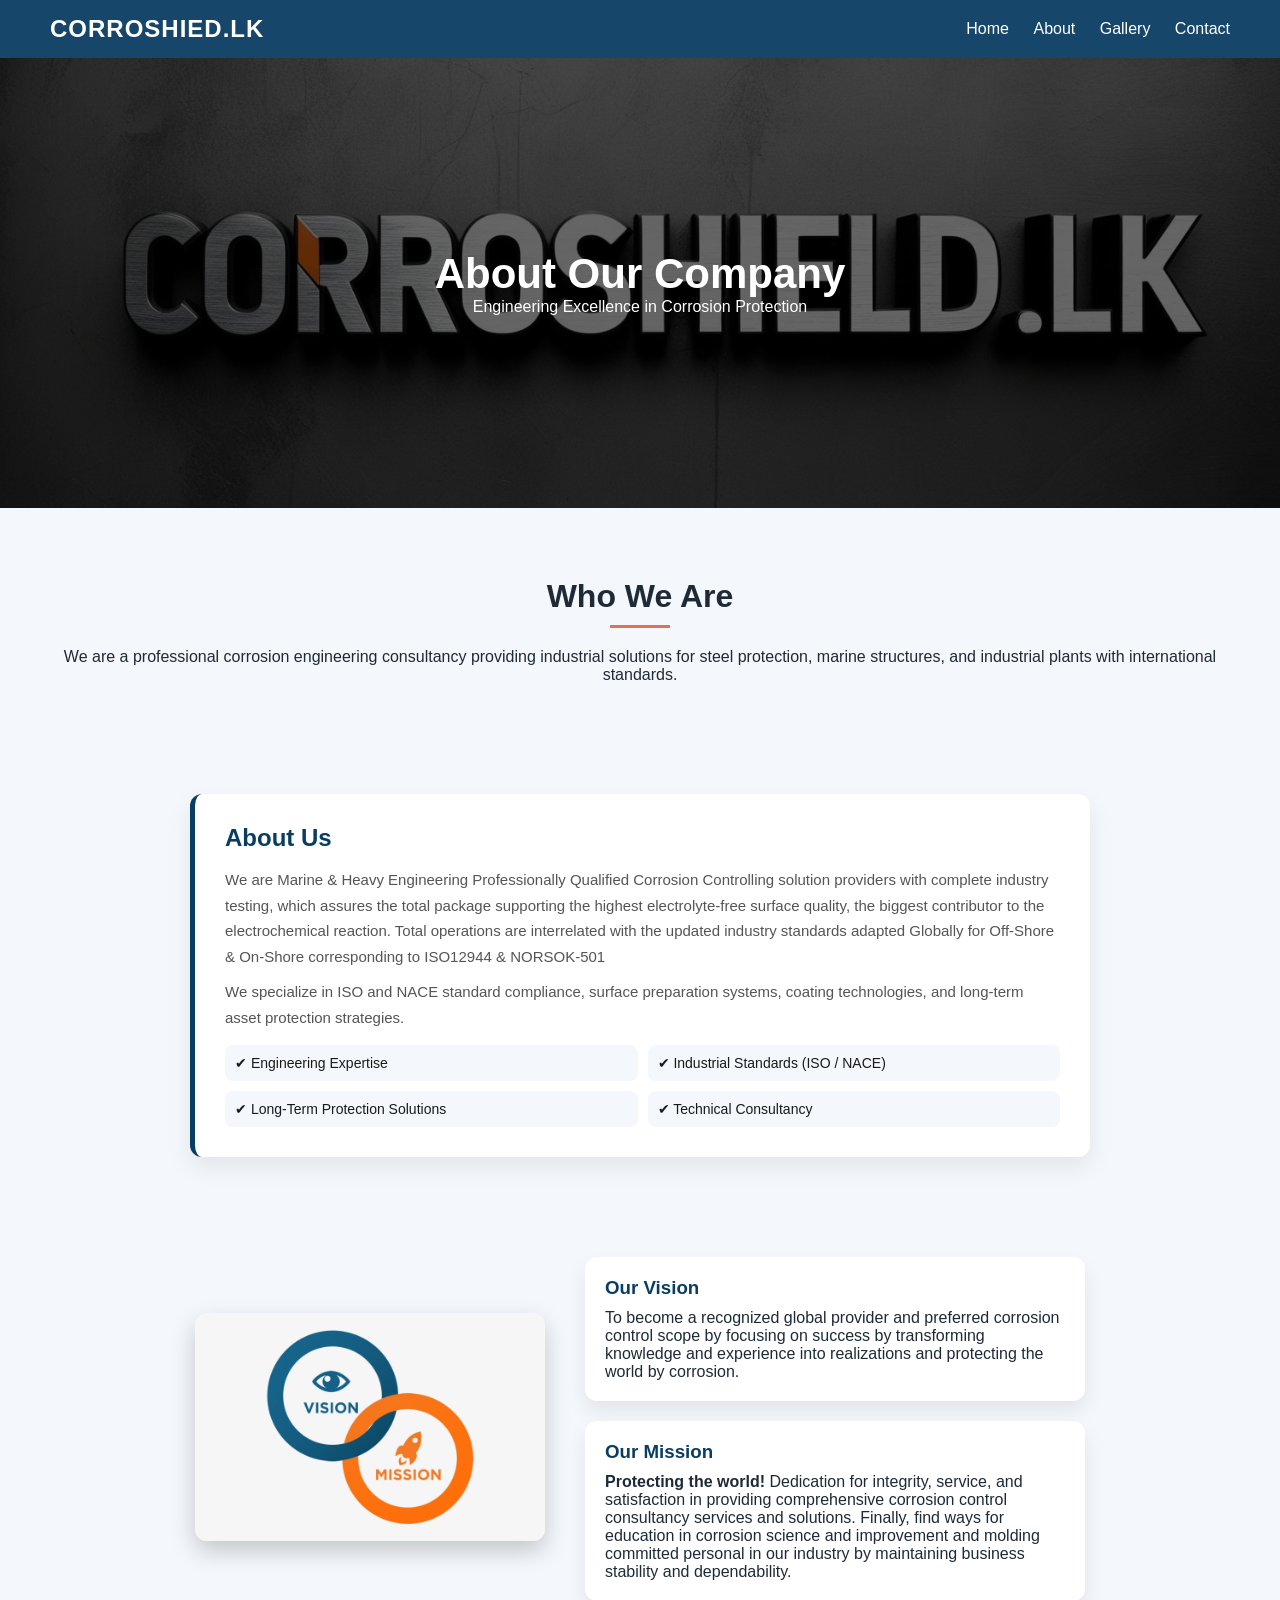
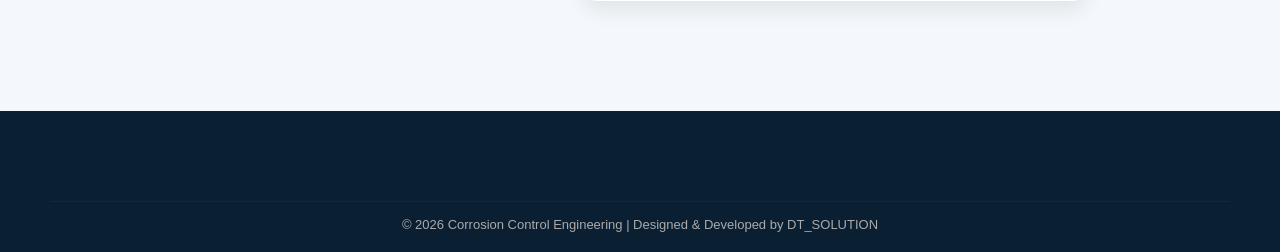
==== about.html @ cd720882 "corroshield web added" ====
<!DOCTYPE html>
<html>
<head>
<title>About</title>
<link rel="stylesheet" href="css/style.css">
<meta name="viewport" content="width=device-width, initial-scale=1.0">
</head>

<body>

<header>
    <h2>CORROSHIED.LK</h2>
    <nav>
        <a href="index.html">Home</a>
        <a href="about.html">About</a>
        <a href="gallery.html">Gallery</a>
        <a href="contact.html">Contact</a>
    </nav>
</header>

<!-- HERO SECTION -->
<div class="about-hero">
    <div class="about-hero-content">
        <h1>About Our Company</h1>
        <p>Engineering Excellence in Corrosion Protection</p>
    </div>
</div>

<!-- ABOUT TEXT -->
<div class="section">
    <h2>Who We Are</h2>
    <p>
        We are a professional corrosion engineering consultancy providing industrial solutions
        for steel protection, marine structures, and industrial plants with international standards.
    </p>
</div>

<!-- ABOUT US HIGHLIGHT BOX -->
<div class="about-us-box">

    <h2>About Us</h2>

    <p>
        We are Marine & Heavy Engineering Professionally Qualified 
        Corrosion Controlling solution providers with complete industry 
        testing, which assures the total package supporting the highest 
        electrolyte-free surface quality, the biggest contributor to the 
        electrochemical reaction. Total operations are interrelated with 
        the updated industry standards adapted Globally for Off-Shore & 
        On-Shore corresponding to ISO12944 & NORSOK-501
    </p>

    <p>
        We specialize in ISO and NACE standard compliance, surface preparation systems,
        coating technologies, and long-term asset protection strategies.
    </p>

    <div class="about-highlights">

        <div class="highlight">
            ✔ Engineering Expertise
        </div>

        <div class="highlight">
            ✔ Industrial Standards (ISO / NACE)
        </div>

        <div class="highlight">
            ✔ Long-Term Protection Solutions
        </div>

        <div class="highlight">
            ✔ Technical Consultancy
        </div>

    </div>

</div>



<!-- VISION & MISSION SECTION -->
<div class="vm-section">

    <div class="vm-image">
        <img src="./img/about.png" alt="About Image">
    </div>

    <div class="vm-boxes">

        <div class="vm-box">
            <h3>Our Vision</h3>
            <p>
                To become a recognized global provider and preferred corrosion control 
                scope by focusing on success by transforming knowledge and experience 
                into realizations and protecting the world by corrosion.
            </p>
        </div>

        <div class="vm-box">
            <h3>Our Mission</h3>
            <p>
                <b>Protecting the world!</b>

            Dedication for integrity, service, and satisfaction in providing comprehensive 
            corrosion control consultancy services and solutions. Finally, find ways for education in 
            corrosion science and improvement and molding committed personal in our industry by maintaining business stability and dependability.
            </p>
        </div>

    </div>

</div>


<!-- FOOTER -->
<footer>
    <div class="footer-bottom">
        © 2026 Corrosion Control Engineering | Designed & Developed by DT_SOLUTION
    </div>
</footer>


</body>
</html>
---- css/style.css ----
* {
    margin: 0;
    padding: 0;
    box-sizing: border-box;
    font-family: 'Poppins', sans-serif;
}

body {
    background: #f4f7fb;
    color: #1f2a37;
    scroll-behavior: smooth;
}

/* ================= NAVBAR ================= */
header {
    background: rgba(10, 61, 98, 0.95);
    backdrop-filter: blur(10px);
    padding: 15px 50px;
    display: flex;
    justify-content: space-between;
    align-items: center;
    position: sticky;
    top: 0;
    z-index: 1000;
    animation: slideDown 0.6s ease;
}

header h2 {
    color: white;
    letter-spacing: 1px;
}

nav a {
    color: white;
    margin-left: 20px;
    text-decoration: none;
    font-weight: 500;
    transition: 0.3s;
}

nav a:hover {
    color: #e17055;
    transform: translateY(-2px);
}

/* ================= HERO ================= */
.hero {
    height: 92vh;
    display: flex;
    align-items: center;
    justify-content: center;
    text-align: center;
    color: white;
    position: relative;
    overflow: hidden;
}

/* HERO IMAGE */
.hero-small {
    height: 60vh; /* 🔥 smaller hero */
    background: url('../img/logo.jpg') center/cover no-repeat;
    position: relative;
    display: flex;
    align-items: center;
    justify-content: center;
}

.hero-overlay {
    position: absolute;
    width: 100%;
    height: 100%;
    background: rgba(0,0,0,0.55);
    display: flex;
    align-items: center;
    justify-content: center;
}

.hero-content {
    text-align: center;
    color: white;
    padding: 20px;
    animation: fadeUp 1s ease;
}

.hero-content h1 {
    font-size: 38px;
    margin-bottom: 10px;
}

.hero-content p {
    font-size: 16px;
    opacity: 0.9;
}

.hero-btn {
    display: inline-block;
    margin-top: 15px;
    padding: 10px 22px;
    background: #e17055;
    color: white;
    text-decoration: none;
    border-radius: 25px;
    transition: 0.3s;
}

.hero-btn:hover {
    background: #d35400;
    transform: scale(1.05);
}
.btn:hover {
    background: #d35400;
    transform: scale(1.05);
}

/* ================= SECTIONS ================= */
.section {
    padding: 70px 50px;
    text-align: center;
}

.section h2 {
    font-size: 32px;
    margin-bottom: 20px;
    position: relative;
}

.section h2::after {
    content: "";
    width: 60px;
    height: 3px;
    background: #e17055;
    display: block;
    margin: 10px auto;
}

/* ================= CARDS ================= */
.cards {
    display: flex;
    justify-content: center;
    gap: 25px;
    flex-wrap: wrap;
}

.card {
    background: white;
    padding: 25px;
    width: 260px;
    border-radius: 12px;
    box-shadow: 0 10px 25px rgba(0,0,0,0.08);
    transition: 0.4s;
}

.card:hover {
    transform: translateY(-10px);
}

/* ================= GALLERY ================= */
.gallery {
    display: grid;
    grid-template-columns: repeat(3, 1fr);
    gap: 15px;
}

.gallery img {
    width: 100%;
    border-radius: 12px;
    transition: 0.4s;
}

.gallery img:hover {
    transform: scale(1.05);
}

/* ================= CONTACT ================= */
form {
    max-width: 550px;
    margin: auto;
}

input, textarea {
    width: 100%;
    margin: 10px 0;
    padding: 12px;
    border: 1px solid #ddd;
    border-radius: 8px;
}

input:focus, textarea:focus {
    outline: none;
    border-color: #0a3d62;
}

/* ================= FOOTER (PRO LEVEL) ================= */
footer {
    background: #0b1f33;
    color: white;
    padding: 60px 50px 20px;
    margin-top: 50px;
}

.footer-container {
    display: grid;
    grid-template-columns: repeat(4, 1fr);
    gap: 30px;
}

.footer-container h3 {
    margin-bottom: 15px;
    color: #e17055;
}

.footer-container p, .footer-container a {
    color: #cfd8dc;
    font-size: 14px;
    text-decoration: none;
    display: block;
    margin: 6px 0;
}

.footer-bottom {
    text-align: center;
    margin-top: 30px;
    border-top: 1px solid #223;
    padding-top: 15px;
    font-size: 13px;
    color: #aaa;
}

/* ================= FLOATING BOX ================= */
.floating-btn {
    position: fixed;
    bottom: 20px;
    right: 20px;
    width: 60px;
    height: 60px;
    background: #0a3d62;
    color: white;
    font-size: 24px;
    border-radius: 50%;
    display: flex;
    align-items: center;
    justify-content: center;
    cursor: pointer;
    box-shadow: 0 10px 20px rgba(0,0,0,0.2);
}

.floating-box {
    position: fixed;
    bottom: 90px;
    right: 20px;
    width: 270px;
    background: white;
    border-radius: 12px;
    padding: 15px;
    display: none;
    box-shadow: 0 10px 25px rgba(0,0,0,0.2);
}

/* ================= ANIMATIONS ================= */
@keyframes fadeUp {
    from { opacity: 0; transform: translateY(20px); }
    to { opacity: 1; transform: translateY(0); }
}

@keyframes slideDown {
    from { transform: translateY(-100%); }
    to { transform: translateY(0); }
}

@keyframes zoomIn {
    from { transform: scale(1.1); }
    to { transform: scale(1.2); }
}

/* ================= RESPONSIVE ================= */
@media (max-width: 768px) {
    .hero h1 { font-size: 32px; }

    .cards {
        flex-direction: column;
        align-items: center;
    }

    .gallery {
        grid-template-columns: 1fr;
    }

    .footer-container {
        grid-template-columns: 1fr;
        text-align: center;
    }

    header {
        flex-direction: column;
        text-align: center;
    }

    nav {
        margin-top: 10px;
    }
}

/* ================= INFO CARDS ================= */

.info-section {
    display: flex;
    justify-content: center;
    gap: 25px;
    padding: 60px 20px;
    flex-wrap: wrap;
}

.info-card {
    width: 300px;
    background: white;
    border-radius: 12px;
    overflow: hidden;
    box-shadow: 0 10px 25px rgba(0,0,0,0.08);
    transition: 0.4s;
}

.info-card:hover {
    transform: translateY(-10px);
}

.info-card img {
    width: 100%;
    height: 180px;
    object-fit: cover;
}

.info-card h3 {
    padding: 15px 15px 5px;
}

.info-card p {
    padding: 0 15px 10px;
    font-size: 14px;
    color: #555;
}

.info-card a {
    display: inline-block;
    margin: 0 15px 15px;
    color: #0a3d62;
    text-decoration: none;
    font-weight: bold;
}

.info-card a:hover {
    color: #e17055;
}

.gallery img {
    cursor: pointer;
    transition: 0.3s;
}

.gallery img:hover {
    transform: scale(1.05);
}

/* LIGHTBOX BACKGROUND */
.lightbox {
    display: none;
    position: fixed;
    z-index: 9999;
    top: 0;
    left: 0;
    width: 100%;
    height: 100%;
    background: rgba(0,0,0,0.85);
    justify-content: center;
    align-items: center;
}


/* ================= LIGHTBOX UPGRADE ================= */

.lightbox {
    display: none;
    position: fixed;
    z-index: 99999;
    top: 0;
    left: 0;
    width: 100%;
    height: 100%;
    
    background: rgba(0,0,0,0.9);
    
    justify-content: center;
    align-items: center;

    animation: fadeIn 0.3s ease;
}

.lightbox img {
    max-width: 90%;
    max-height: 85%;
    border-radius: 12px;
    box-shadow: 0 20px 60px rgba(0,0,0,0.6);

    animation: zoomPop 0.3s ease;
    cursor: zoom-out;
}

/* fade background */
@keyframes fadeIn {
    from { opacity: 0; }
    to { opacity: 1; }
}

/* image zoom effect */
@keyframes zoomPop {
    from {
        transform: scale(0.6);
        opacity: 0;
    }
    to {
        transform: scale(1);
        opacity: 1;
    }
}



/* ================= ABOUT HERO ================= */
.about-hero {
    height: 50vh;
    background: url('../img/logo.jpg') center/cover no-repeat;
    position: relative;
    display: flex;
    align-items: center;
    justify-content: center;
}

.about-hero::before {
    content: "";
    position: absolute;
    width: 100%;
    height: 100%;
    background: rgba(0,0,0,0.6);
}

.about-hero-content {
    position: relative;
    color: white;
    text-align: center;
    animation: fadeUp 1s ease;
}

.about-hero h1 {
    font-size: 42px;
}

/* ================= VISION MISSION ================= */
.vm-section {
    display: flex;
    align-items: center;
    justify-content: center;
    gap: 40px;
    padding: 60px;
    flex-wrap: wrap;
}

.vm-image img {
    width: 350px;
    border-radius: 12px;
    box-shadow: 0 10px 25px rgba(0,0,0,0.2);
}

.vm-boxes {
    display: flex;
    flex-direction: column;
    gap: 20px;
    max-width: 500px;
}

.vm-box {
    background: white;
    padding: 20px;
    border-radius: 12px;
    box-shadow: 0 10px 20px rgba(0,0,0,0.08);
    transition: 0.3s;
}

.vm-box:hover {
    transform: translateY(-5px);
}

.vm-box h3 {
    color: #0a3d62;
    margin-bottom: 10px;
}



/* ================= VISITING CARD IMAGE ================= */


.visit-card-img {
    max-width: 500px;
    margin: 30px auto;
    text-align: center;
}

.visit-card-img img {
    width: 100%;
    border-radius: 12px;
    box-shadow: 0 10px 25px rgba(0,0,0,0.15);
    transition: 0.3s;
}

.visit-card-img img:hover {
    transform: scale(1.03);
}



/* ================= WHATSAPP BUTTON ================= */



.whatsapp-btn {
    position: fixed;
    bottom: 90px;
    right: 20px;
    background: #25D366;
    color: white;
    width: 60px;
    height: 60px;
    border-radius: 50%;
    font-size: 28px;
    display: flex;
    align-items: center;
    justify-content: center;
    text-decoration: none;
    box-shadow: 0 10px 20px rgba(0,0,0,0.2);
    z-index: 1000;
    transition: 0.3s;
}

.whatsapp-btn:hover {
    transform: scale(1.1);
}

.whatsapp-float {
    position: fixed;
    bottom: 90px;
    right: 20px;
    width: 60px;
    height: 60px;
    background: #25D366;
    border-radius: 50%;
    display: flex;
    align-items: center;
    justify-content: center;
    box-shadow: 0 10px 20px rgba(0,0,0,0.25);
    z-index: 9999;
    transition: 0.3s ease;
}

.whatsapp-float img {
    width: 35px;
    height: 35px;
}

.whatsapp-float:hover {
    transform: scale(1.1);
    background: #1ebe5d;
}



/* ================= GALLERY HERO ================= */


.gallery-hero {
    height: 40vh;
    background: url('../img/logo.jpg') center/cover no-repeat;
    display: flex;
    flex-direction: column;
    justify-content: center;
    align-items: center;
    text-align: center;
    color: white;
    position: relative;
}

.gallery-hero::before {
    content: "";
    position: absolute;
    width: 100%;
    height: 100%;
    background: rgba(0,0,0,0.6);
}

.gallery-hero h1 {
    font-size: 40px;
    z-index: 2;
    animation: fadeUp 1s ease;
}

.gallery-hero p {
    z-index: 2;
    font-size: 16px;
    opacity: 0.9;
}



/* ================= GALLERY GRID ================= */


.gallery-section {
    display: grid;
    grid-template-columns: repeat(auto-fit, minmax(250px, 1fr));
    gap: 15px;
    padding: 50px;
}

.gallery-section img {
    width: 100%;
    height: 220px;
    object-fit: cover;
    border-radius: 12px;
    cursor: pointer;
    transition: 0.3s;
    box-shadow: 0 8px 20px rgba(0,0,0,0.1);
}

.gallery-section img:hover {
    transform: scale(1.05);
}


/* ================= STANDARDS BUTTON ================= */


.standards-btn {
    position: fixed;
    bottom: 20px;
    left: 20px;
    background: #0a3d62;
    color: white;
    padding: 12px 18px;
    border-radius: 30px;
    cursor: pointer;
    font-weight: bold;
    box-shadow: 0 10px 20px rgba(0,0,0,0.2);
    z-index: 9999;
    transition: 0.3s;
}

.standards-btn:hover {
    background: #e17055;
    transform: scale(1.05);
}


/* ================= MENU ================= */


.standards-menu {
    position: fixed;
    bottom: 70px;
    left: 20px;
    background: white;
    width: 200px;
    border-radius: 12px;
    box-shadow: 0 10px 25px rgba(0,0,0,0.2);
    display: none;
    flex-direction: column;
    overflow: hidden;
    z-index: 9999;
    animation: fadeUp 0.3s ease;
}

.standards-menu a {
    padding: 12px;
    text-decoration: none;
    color: #0a3d62;
    border-bottom: 1px solid #eee;
    transition: 0.3s;
}

.standards-menu a:hover {
    background: #f4f7fb;
    color: #e17055;
}

#backToTop {
    position: fixed;
    bottom: 20px;
    right: 20px;
    width: 50px;
    height: 50px;
    border: none;
    border-radius: 50%;
    background: #cf0f0f;
    color: white;
    font-size: 22px;
    cursor: pointer;
    display: none;
    box-shadow: 0 10px 20px rgba(0,0,0,0.25);
    transition: 0.3s;
    z-index: 9999;
}

#backToTop:hover {
    background: #e17055;
    transform: scale(1.1);
}


.info-card-wrapper {
    display: flex;
    gap: 15px;
    align-items: stretch;
}

.info-side-box {
    width: 200px;
    background: #0a3d62;
    color: white;
    padding: 15px;
    border-radius: 10px;
    font-size: 13px;
    box-shadow: 0 10px 20px rgba(0,0,0,0.1);
}

.info-side-box h4 {
    margin-bottom: 8px;
    color: #e17055;
}


.info-card {
    background: white;
    width: 350px;
    padding: 15px;
    border-radius: 12px;
    box-shadow: 0 10px 25px rgba(0,0,0,0.08);
    transition: 0.3s;
}

.info-card img {
    width: 100%;
    height: 180px;
    object-fit: cover;
    border-radius: 10px;
}

.info-card h3 {
    margin: 10px 0;
    font-size: 16px;
    color: #0a3d62;
}

.info-card p {
    font-size: 14px;
    color: #555;
    line-height: 1.6;
}

/* hidden content */
.more-text {
    display: none;
    margin-top: 10px;
    border-left: 3px solid #e17055;
    padding-left: 10px;
}

/* button */
.read-btn {
    margin-top: 10px;
    background: #0a3d62;
    color: white;
    border: none;
    padding: 8px 15px;
    border-radius: 6px;
    cursor: pointer;
}

.read-btn:hover {
    background: #e17055;
}


.about-us-box {
    background: white;
    padding: 30px;
    margin: 40px auto;
    max-width: 900px;
    border-radius: 12px;
    box-shadow: 0 10px 25px rgba(0,0,0,0.08);
    border-left: 5px solid #0a3d62;
}

.about-us-box h2 {
    margin-bottom: 15px;
    color: #0a3d62;
}

.about-us-box p {
    font-size: 15px;
    color: #555;
    line-height: 1.7;
    margin-bottom: 10px;
}

.about-highlights {
    display: grid;
    grid-template-columns: 1fr 1fr;
    gap: 10px;
    margin-top: 15px;
}

.highlight {
    background: #f4f7fb;
    padding: 10px;
    border-radius: 8px;
    font-size: 14px;
    color: #1a1a1a;
    font-weight: 500;
}


/* ===== TYPEWRITER HERO TITLE ===== */


.type-text {
    font-size: 38px;
    color: #fff;
    overflow: hidden;
    white-space: nowrap;
    border-right: 3px solid #e17055;
    width: 0;
    animation: typing 3.5s steps(35, end) forwards,
               blink 0.8s infinite;
}


/* subtitle fade */


.type-sub {
    opacity: 0;
    animation: fadeInText 2s ease forwards;
    animation-delay: 3.6s;
}

/* typing animation */
@keyframes typing {
    from { width: 0 }
    to { width: 100% }
}

/* cursor blink */
@keyframes blink {
    50% { border-color: transparent; }
}

/* subtitle fade */
@keyframes fadeInText {
    from { opacity: 0; transform: translateY(10px); }
    to { opacity: 1; transform: translateY(0); }
}


/* ================= CTA BUTTON ANIMATION ================= */


.hero-btn {
    display: inline-block;
    padding: 12px 28px;
    background: linear-gradient(135deg, #25D366, #4b442e);
    color: white;
    font-weight: 600;
    border-radius: 30px;
    text-decoration: none;
    position: relative;
    overflow: hidden;
    transition: all 0.3s ease;
    animation: fadeUp 1s ease;
}

/* hover effect */
.hero-btn:hover {
    transform: translateY(-5px) scale(1.05);
    box-shadow: 0 10px 25px rgba(37, 211, 102, 0.4);
}


/* glowing pulse effect */


.hero-btn::before {
    content: "";
    position: absolute;
    top: 50%;
    left: 50%;
    width: 300%;
    height: 300%;
    background: rgba(255, 255, 255, 0.2);
    transform: translate(-50%, -50%) scale(0);
    border-radius: 50%;
    animation: ripple 2.5s infinite;
}

/* ripple animation */
@keyframes ripple {
    0% {
        transform: translate(-50%, -50%) scale(0);
        opacity: 0.6;
    }
    100% {
        transform: translate(-50%, -50%) scale(1);
        opacity: 0;
    }
}

/* optional fadeUp (if not already added) */
@keyframes fadeUp {
    from {
        opacity: 0;
        transform: translateY(20px);
    }
    to {
        opacity: 1;
        transform: translateY(0);
    }
}


/* ================= INSTRUMENT PAGE ================= */

.info-section {
    display: flex;
    flex-wrap: wrap;
    justify-content: center;
    gap: 25px;
    padding: 60px 20px;
}

.info-card {
    width: 300px;
    background: white;
    border-radius: 12px;
    overflow: hidden;
    box-shadow: 0 10px 25px rgba(0,0,0,0.08);
    transition: 0.4s ease;
    animation: fadeUp 0.8s ease;
}

.info-card:hover {
    transform: translateY(-10px);
    box-shadow: 0 15px 35px rgba(0,0,0,0.15);
}

.info-card img {
    width: 100%;
    height: 200px;
    object-fit: contain;
    background: linear-gradient(145deg, #f8fafc, #e2e8f0);
    padding: 12px;
}

.info-card h3 {
    padding: 12px 15px;
    color: #0a3d62;
    font-size: 15px;
}

.info-card p {
    padding: 0 15px 15px;
    font-size: 14px;
    color: #555;
    line-height: 1.5;
}

/* ================= INSTRUMENT BUTTON ================= */
.instrument-btn {
    display: inline-block;
    margin-top: 20px;
    padding: 12px 25px;
    background: linear-gradient(135deg, #0a3d62, #185fa5);
    color: white;
    text-decoration: none;
    font-weight: 600;
    border-radius: 30px;
    position: relative;
    overflow: hidden;
    transition: 0.3s ease;
    box-shadow: 0 8px 20px rgba(0,0,0,0.15);
}

/* hover effect */
.instrument-btn:hover {
    transform: translateY(-5px) scale(1.05);
    background: linear-gradient(135deg, #e17055, #d35400);
    box-shadow: 0 12px 30px rgba(225, 112, 85, 0.4);
}

/* shine animation */
.instrument-btn::before {
    content: "";
    position: absolute;
    top: 0;
    left: -100%;
    width: 100%;
    height: 100%;
    background: rgba(255,255,255,0.2);
    transform: skewX(-20deg);
    transition: 0.5s;
}

.instrument-btn:hover::before {
    left: 120%;
}



/* CONTACT PAGE */

.contact-wrapper{
    display:flex;
    gap:30px;
    padding:60px 8%;
    flex-wrap:wrap;
    background:#f4f7fa;
}

.contact-details{
    flex:1;
    min-width:320px;
    background:linear-gradient(135deg,#0f172a,#1e293b);
    color:#fff;
    padding:35px;
    border-radius:15px;
    box-shadow:0 15px 35px rgba(0,0,0,0.2);
}

.contact-details h2{
    color:#00c3ff;
    margin-bottom:15px;
}

.contact-details p{
    line-height:1.8;
}

.detail-box{
    margin-top:20px;
    padding:15px;
    background:rgba(255, 255, 255, 0.08);
    border-left:4px solid #00c3ff;
    border-radius:8px;
}

.detail-box h4{
    color:#00c3ff;
    margin-bottom:5px;
}

.contact-form{
    flex:1;
    min-width:320px;
    background:#fff;
    border-radius:15px;
    padding:35px;
    box-shadow:0 15px 35px rgba(0,0,0,0.1);
}

.contact-form h2{
    color:#0f1d2a;
    margin-bottom:20px;
}

.contact-form form{
    display:flex;
    flex-direction:column;
    gap:15px;
}

.contact-form input,
.contact-form textarea{
    width:100%;
    padding:15px;
    border:1px solid #ddd;
    border-radius:8px;
    font-size:15px;
    transition:0.3s;
}

.contact-form input:focus,
.contact-form textarea:focus{
    border-color:#00c3ff;
    outline:none;
    box-shadow:0 0 10px rgba(0,195,255,0.3);
}

.contact-form textarea{
    min-height:150px;
    resize:vertical;
}

.contact-form input[type="submit"]{
    background:#00c3ff;
    color:white;
    border:none;
    cursor:pointer;
    font-weight:bold;
}

.contact-form input[type="submit"]:hover{
    background:#0095c8;
    transform:translateY(-2px);
}

.visit-card-img{
    width:100%;
    text-align:center;
    padding:30px 0;
    background:#fff;
}

.visit-card-img img{
    width:90%;
    max-width:1000px;
    border-radius:15px;
    box-shadow:0 15px 35px rgba(0,0,0,0.15);
}

@media(max-width:768px){

    .contact-wrapper{
        flex-direction:column;
    }

    .contact-details,
    .contact-form{
        width:100%;
    }
}


/* ================= CATEGORY TITLE ================= */

.category-title {
    text-align: center;
    margin: 50px 0 20px;
}

.category-title h2 {
    font-size: 28px;
    color: #0a3d62;
    margin-bottom: 5px;
    position: relative;
}

.category-title h2::after {
    content: "";
    width: 80px;
    height: 3px;
    background: #e17055;
    display: block;
    margin: 8px auto;
    border-radius: 5px;
}

.category-title p {
    color: #666;
    font-size: 14px;
}


/* ================= VIDEO SECTION ================= */

.video-section{
    padding:80px 5%;
    background:#f8fafc;
}

.section-heading{
    text-align:center;
    margin-bottom:40px;
}

.section-heading h2{
    font-size:36px;
    color:#0a3d62;
    margin-bottom:10px;
}

.section-heading p{
    color:#666;
    font-size:16px;
}

.video-slider{
    display:flex;
    gap:25px;
    overflow-x:auto;
    scroll-behavior:smooth;
    padding-bottom:20px;
}

.video-slider::-webkit-scrollbar{
    height:8px;
}

.video-slider::-webkit-scrollbar-thumb{
    background:#0a3d62;
    border-radius:10px;
}

.video-card{
    min-width:400px;
    background:#fff;
    border-radius:15px;
    overflow:hidden;
    box-shadow:0 15px 35px rgba(0,0,0,0.08);
    transition:0.4s;
}

.video-card:hover{
    transform:translateY(-10px);
}

.video-card video{
    width:100%;
    height:250px;
    object-fit:cover;
}

.video-card h3{
    padding:15px;
    color:#0a3d62;
    font-size:18px;
}

@media(max-width:768px){

.video-card{
    min-width:300px;
}

.video-card video{
    height:200px;
}

.section-heading h2{
    font-size:28px;
}

}
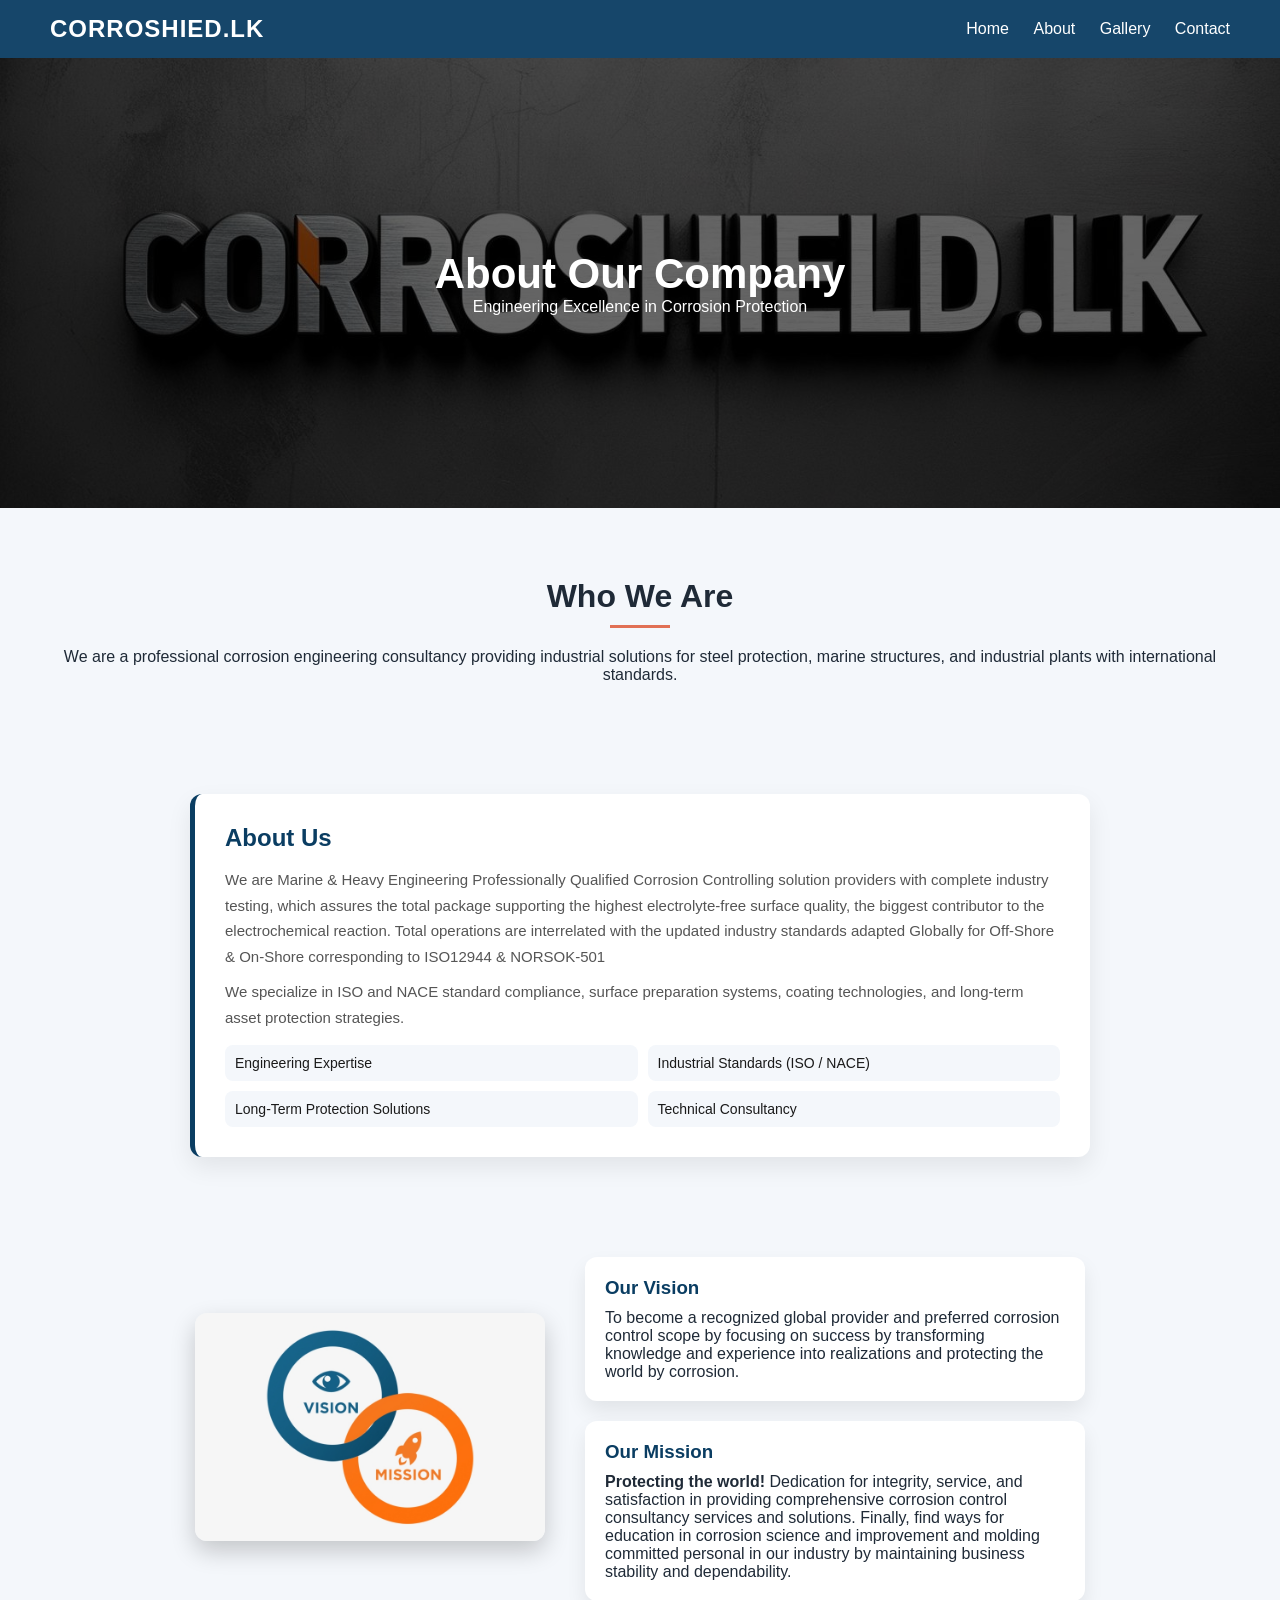
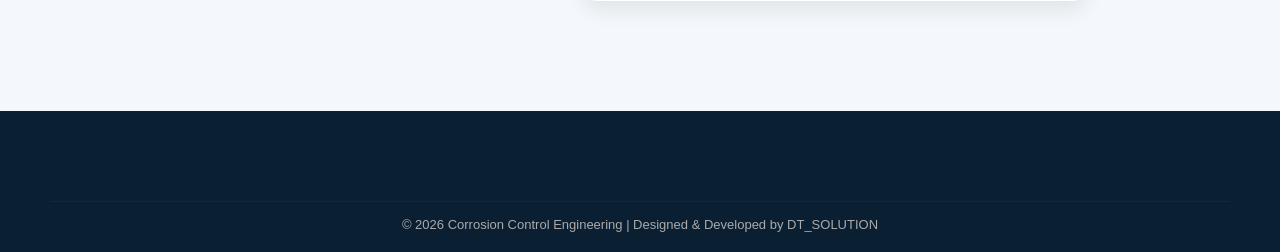
==== commit 29148fba: "edit web" ====
--- a/about.html
+++ b/about.html
@@ -58,19 +58,19 @@
     <div class="about-highlights">
 
         <div class="highlight">
-            ✔ Engineering Expertise
+             Engineering Expertise
         </div>
 
         <div class="highlight">
-            ✔ Industrial Standards (ISO / NACE)
+             Industrial Standards (ISO / NACE)
         </div>
 
         <div class="highlight">
-            ✔ Long-Term Protection Solutions
+             Long-Term Protection Solutions
         </div>
 
         <div class="highlight">
-            ✔ Technical Consultancy
+             Technical Consultancy
         </div>
 
     </div>
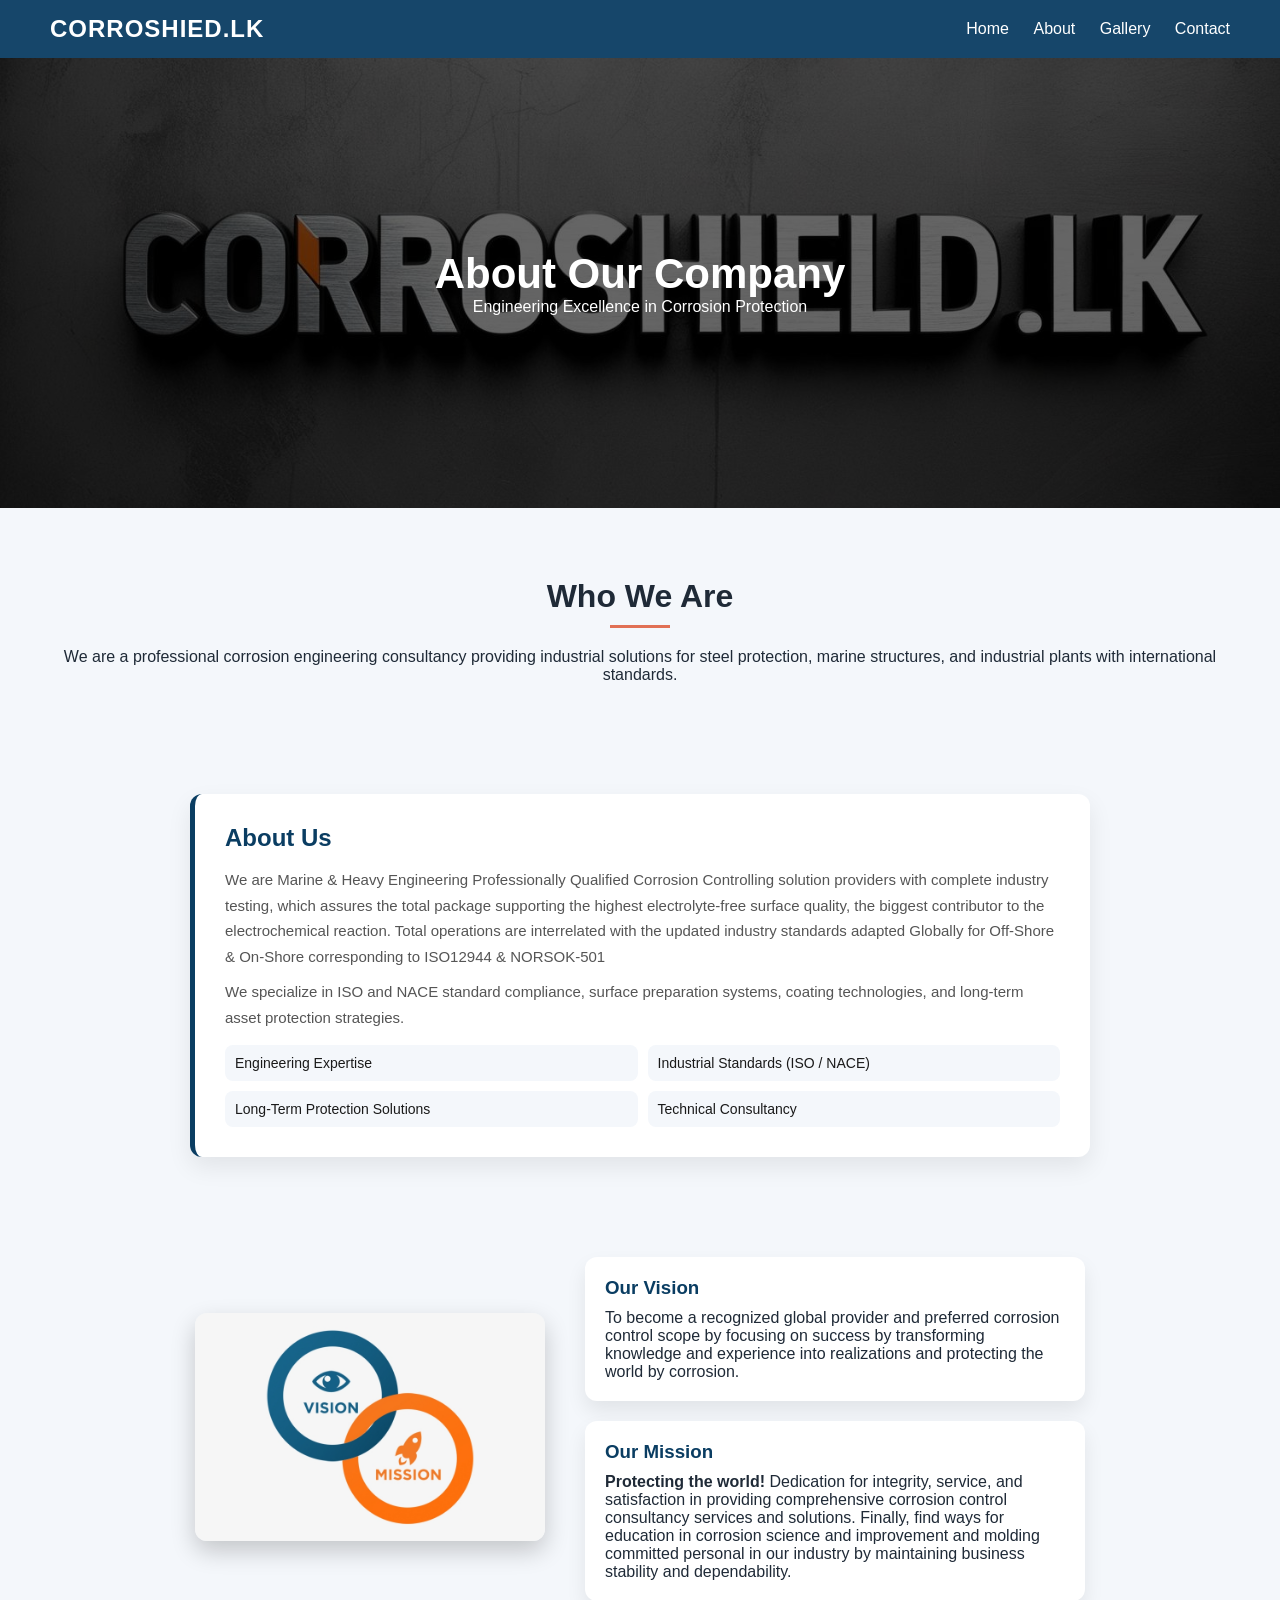
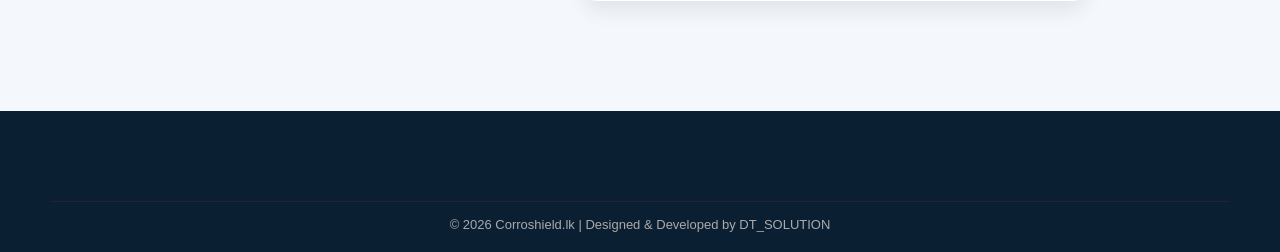
==== commit 31f33376: "edit errors" ====
--- a/about.html
+++ b/about.html
@@ -116,7 +116,7 @@
 <!-- FOOTER -->
 <footer>
     <div class="footer-bottom">
-        © 2026 Corrosion Control Engineering | Designed & Developed by DT_SOLUTION
+        © 2026 Corroshield.lk | Designed & Developed by DT_SOLUTION
     </div>
 </footer>
 
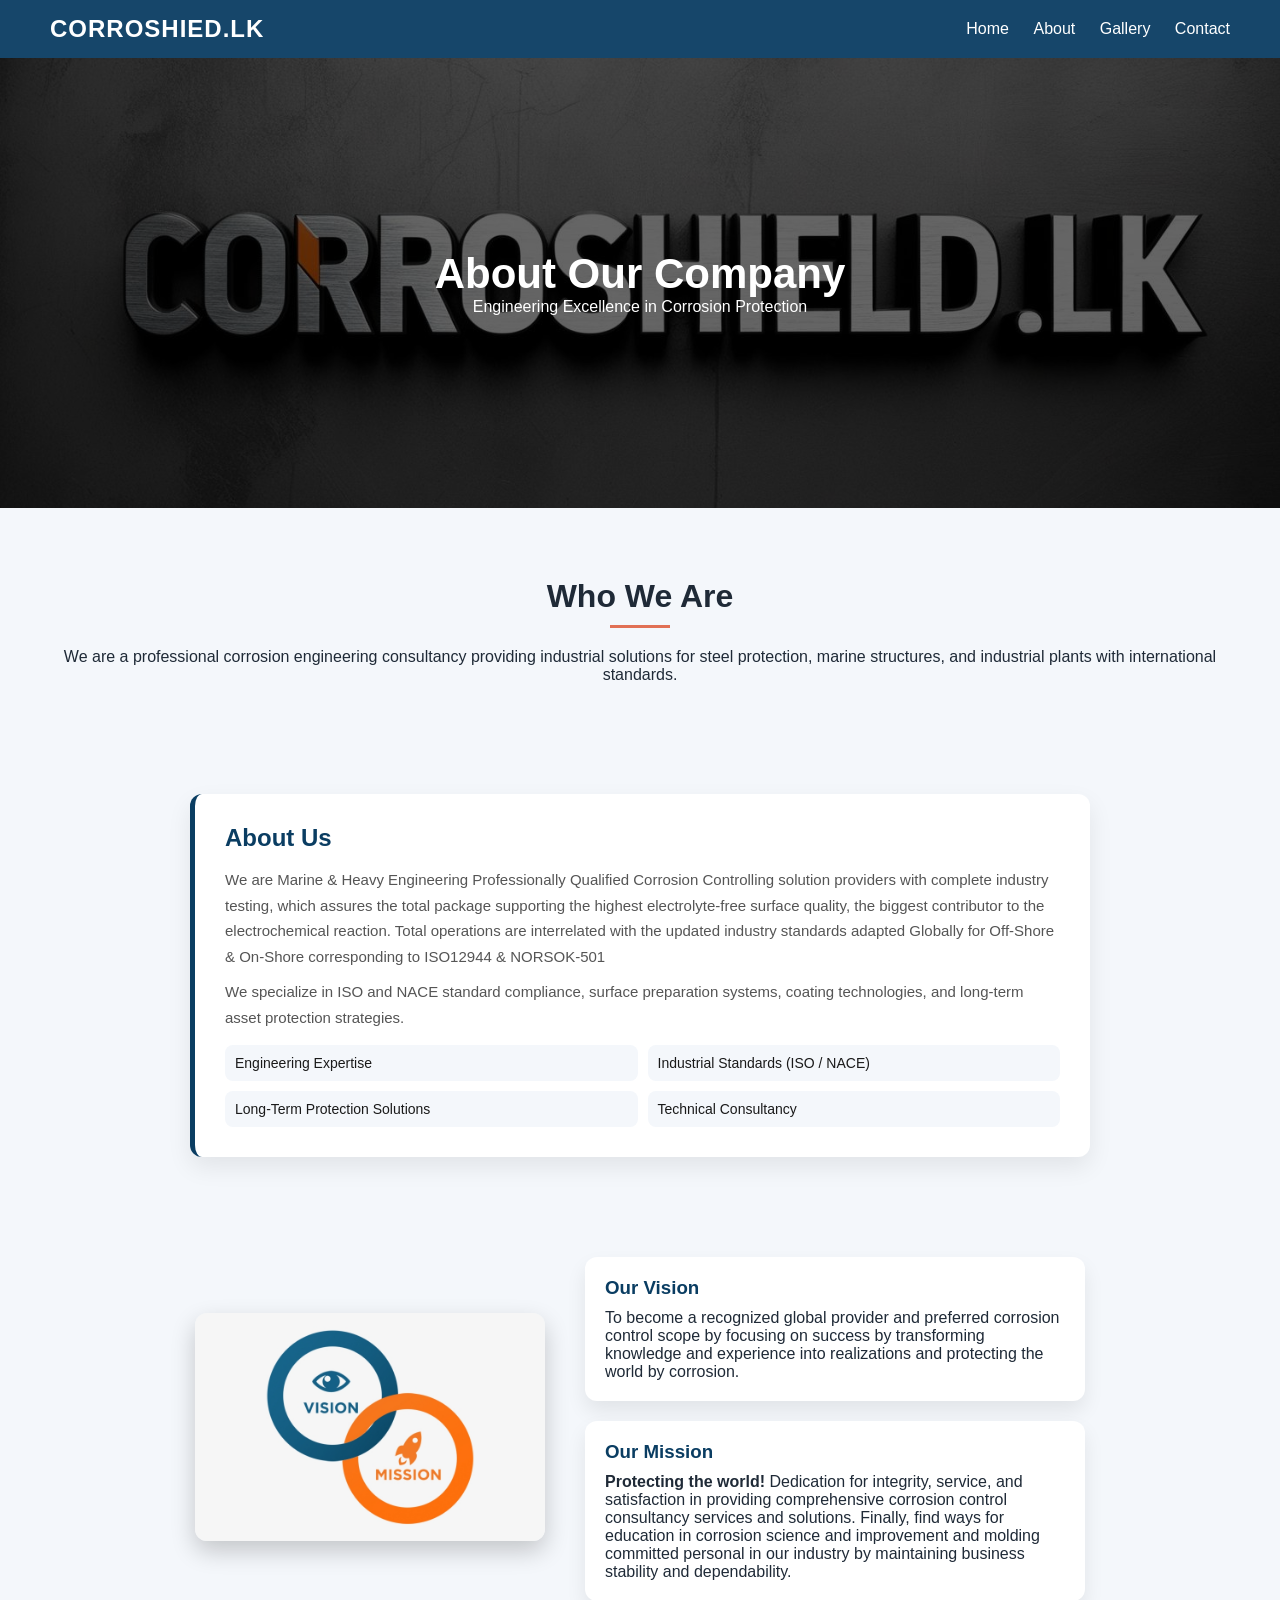
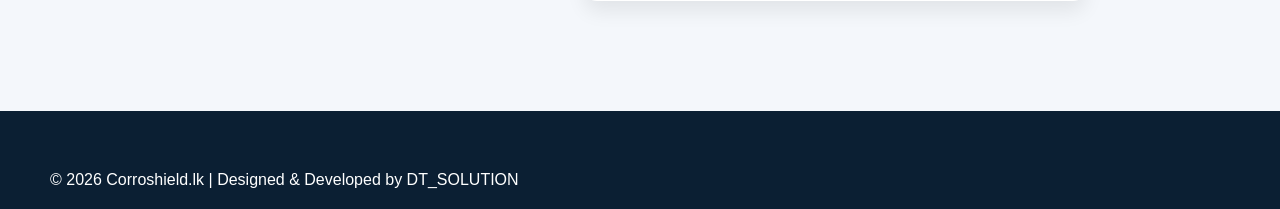
==== commit 62a35828: "footer edit all pages" ====
--- a/about.html
+++ b/about.html
@@ -3,6 +3,7 @@
 <head>
 <title>About</title>
 <link rel="stylesheet" href="css/style.css">
+<meta charset="UTF-8">
 <meta name="viewport" content="width=device-width, initial-scale=1.0">
 </head>
 
@@ -115,9 +116,7 @@
 
 <!-- FOOTER -->
 <footer>
-    <div class="footer-bottom">
-        © 2026 Corroshield.lk | Designed & Developed by DT_SOLUTION
-    </div>
+    <p>&copy; 2026 Corroshield.lk | Designed & Developed by DT_SOLUTION</p>
 </footer>
 
 
--- a/css/style.css
+++ b/css/style.css
@@ -1254,4 +1254,20 @@
     font-size:28px;
 }
 
+}
+
+#backToTop{
+    position:fixed;
+    bottom:20px;
+    right:20px;
+    width:50px;
+    height:50px;
+    border:none;
+    border-radius:50%;
+    cursor:pointer;
+    font-size:20px;
+}
+
+#backToTop i{
+    color:white;
 }
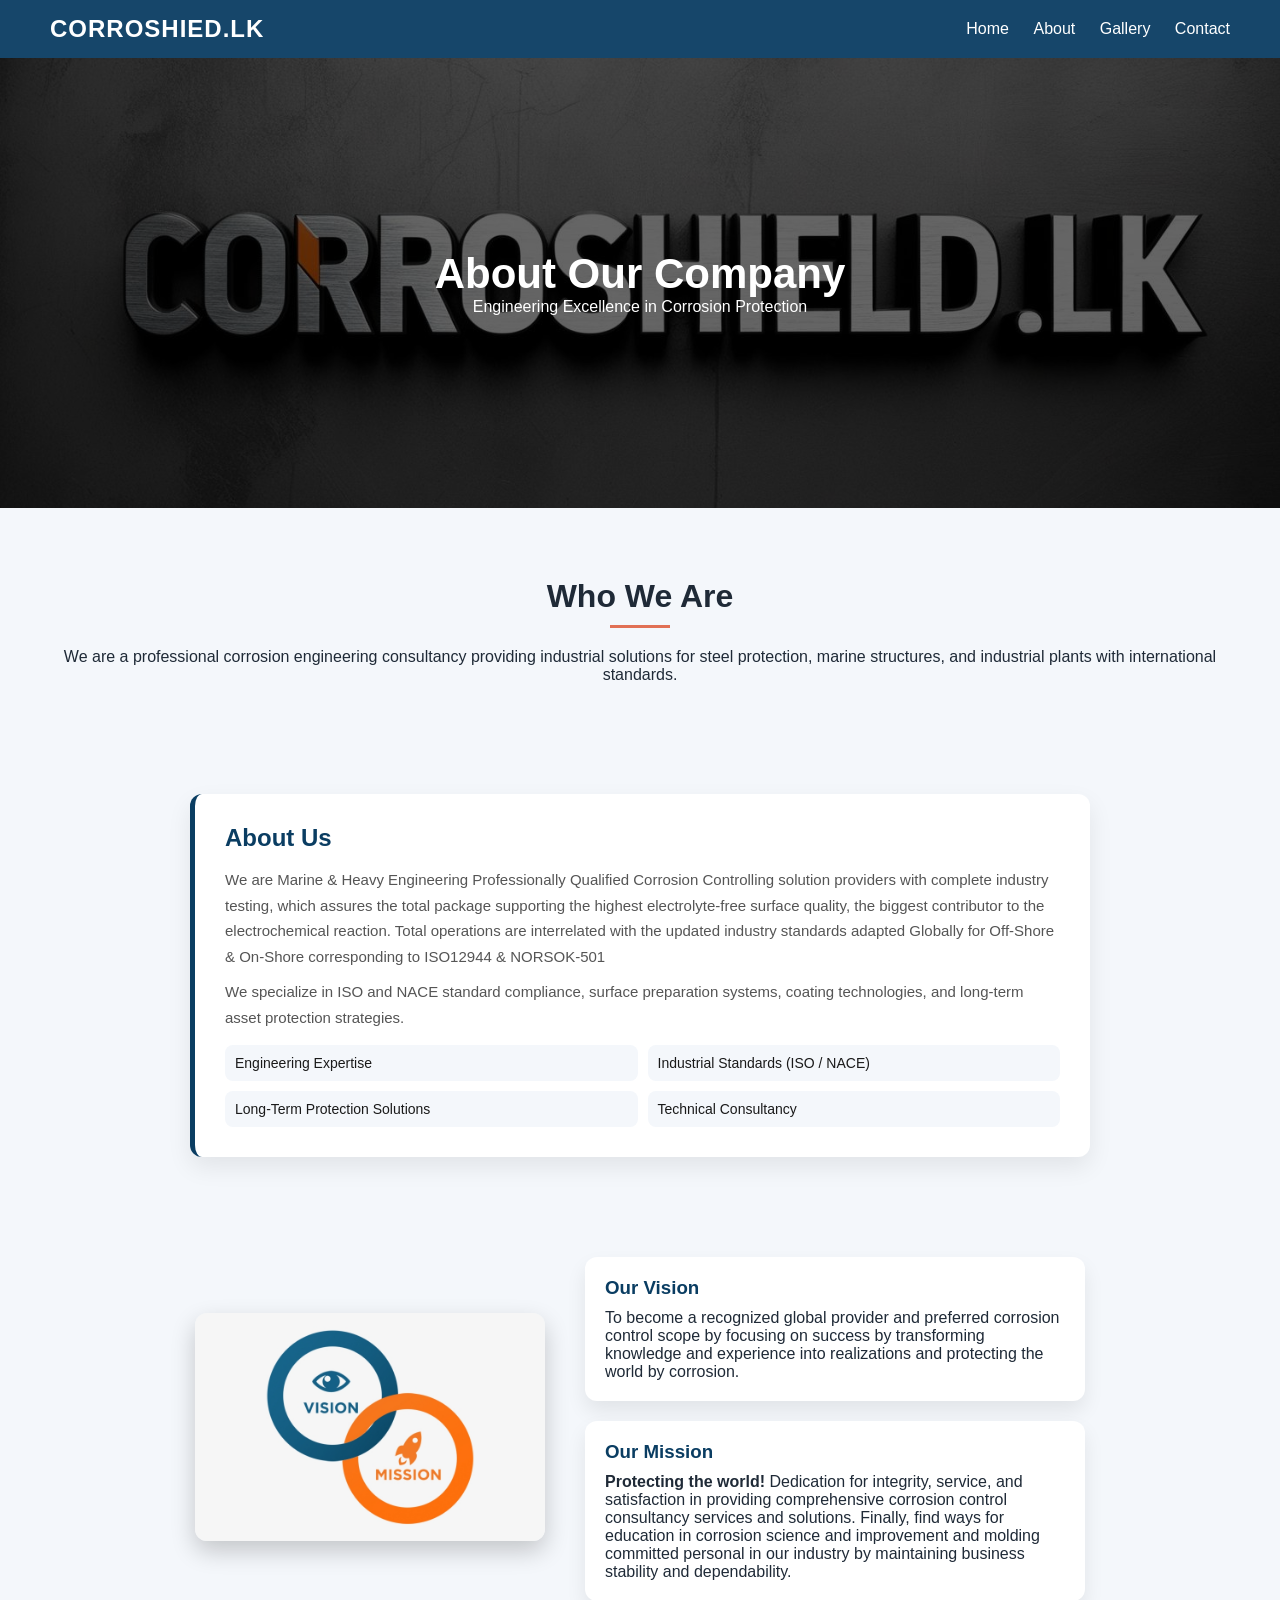
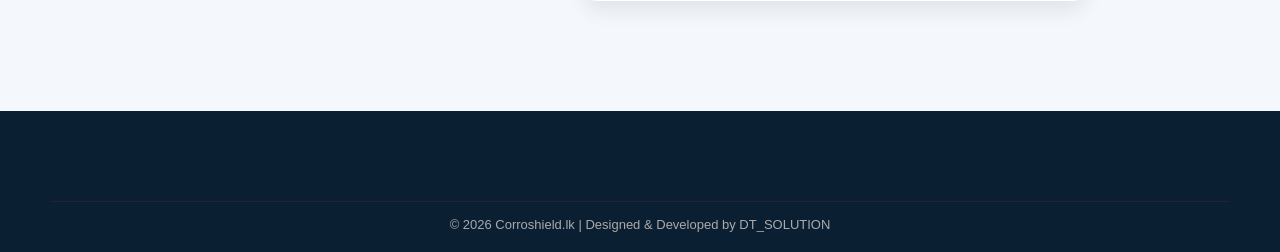
==== commit 85da14b8: "re edit" ====
--- a/about.html
+++ b/about.html
@@ -3,7 +3,6 @@
 <head>
 <title>About</title>
 <link rel="stylesheet" href="css/style.css">
-<meta charset="UTF-8">
 <meta name="viewport" content="width=device-width, initial-scale=1.0">
 </head>
 
@@ -116,7 +115,9 @@
 
 <!-- FOOTER -->
 <footer>
-    <p>&copy; 2026 Corroshield.lk | Designed & Developed by DT_SOLUTION</p>
+    <div class="footer-bottom">
+        &copy; 2026 Corroshield.lk | Designed & Developed by DT_SOLUTION
+    </div>
 </footer>
 
 
